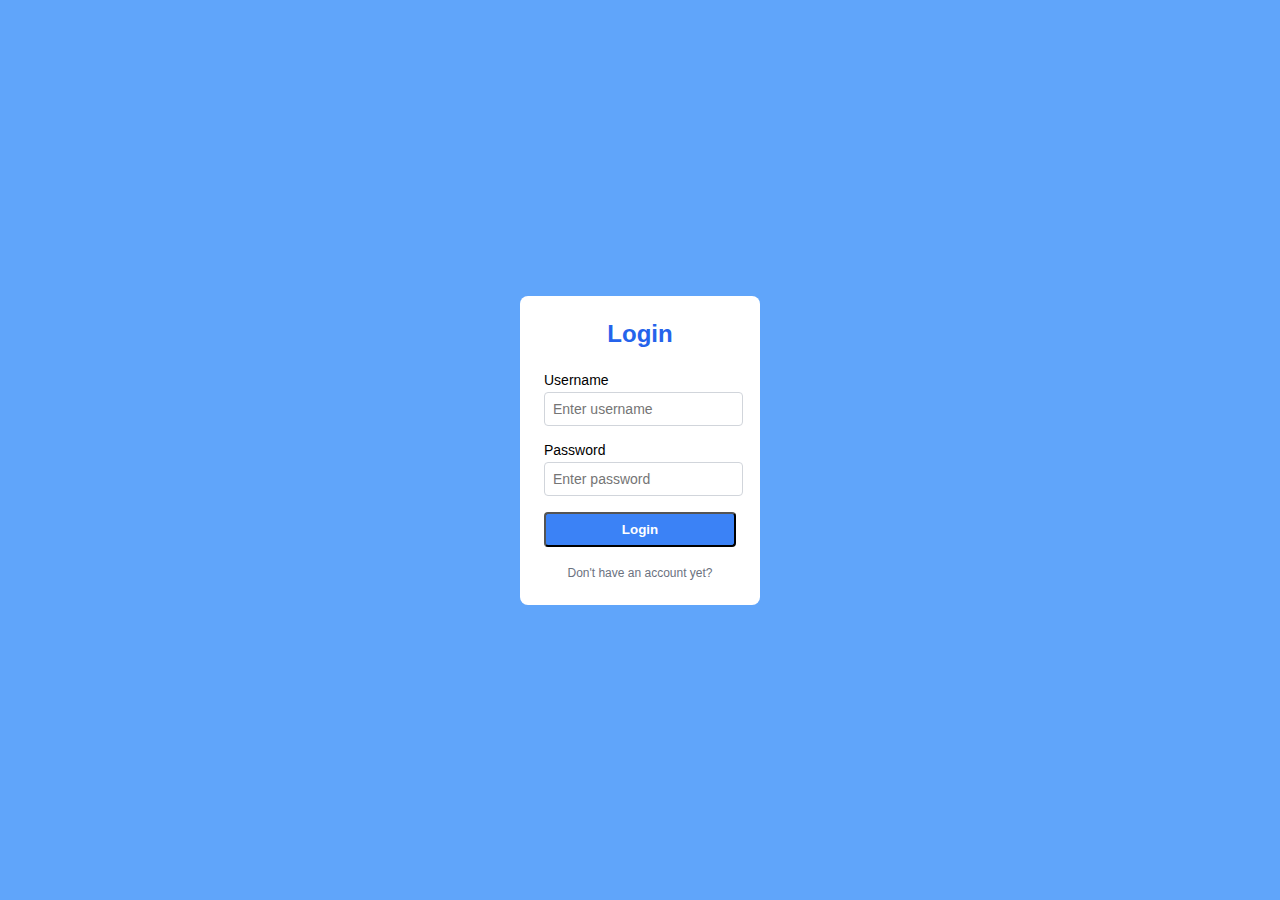
==== home.html @ 614ebc10 "bare backend integration" ====
<!DOCTYPE html>
<html lang="en">
<head>
    <meta charset="UTF-8">
    <meta name="viewport" content="width=device-width, initial-scale=1.0">
    <title>Dashboard - Employee Management System</title>
    <link rel="stylesheet" href="styles.css">
</head>
<body onload="checkAuthentication()">
 
    <nav class="navbar">
        <span class="logo">EMS Dashboard</span>
        <button id="logout-btn">Logout</button>
    </nav>
 
    <div class="container">
        <h1>Employee List</h1>

        <!-- Search Employee Form -->
        <form id="search-employee-form">
          <select name="search-criteria">
            <option value="all">All</option>
            <option value="department">Department</option>
            <option value="age">Age</option>
          </select>
          <input name="search-name" placeholder="Enter search term"/>
          <button type="submit">Search Employee</button>
        </form>

        <button id="fetch-employees">Refresh Employees</button>

        <!-- Add Employee Form -->
        <form id="add-employee-form">
          <input name="name" placeholder="Add Name" required />
          <input name="department" placeholder="Add Department" required />
          <input name="employeeId" placeholder="Add Employee ID" required />
          <input type="number" name="salary" placeholder="Add Salary" required />
          <input type="date" name="dateOfBirth" placeholder="Add Date of Birth" required />
          <button type="submit" id="add-employee-btn">Add Employee</button>
        </form>
 
        <table>
            <thead>
                <tr>
                    <th>ID</th>
                    <th>Name</th>
                    <th>Date of Birth</th>
                    <th>Department</th>
                    <th>Salary</th>
                    <th>Actions</th>
                </tr>
            </thead>
            <tbody id="employee-table">
                <!-- Employees will be loaded here -->
            </tbody>
        </table>
    </div>
 
    <script>
        // Function to edit employee
        function editEmployee(employeeId) {
            const row = document.getElementById(`row-${employeeId}`);
            const cells = row.getElementsByTagName('td');
            
            // Transform cells into input fields for editing
            cells[1].innerHTML = `<input type="text" value="${cells[1].innerText}" id="name-${employeeId}" />`;
            cells[2].innerHTML = `<input type="date" value="${new Date(cells[2].innerText).toISOString().split('T')[0]}" id="dob-${employeeId}" />`;
            cells[3].innerHTML = `<input type="text" value="${cells[3].innerText}" id="department-${employeeId}" />`;
            cells[4].innerHTML = `<input type="number" value="${cells[4].innerText}" id="salary-${employeeId}" />`;
            cells[5].innerHTML = 
                `<button onclick="saveEmployee(${employeeId})">Save</button>
                <button onclick="cancelEdit(${employeeId})">Cancel</button>`;
        }

        // Function to cancel editing
        function cancelEdit(employeeId) {
            fetchEmployees(); // Reload the employee list
        }

        // Function to save edited employee data
        function saveEmployee(employeeId) {
            const name = document.getElementById(`name-${employeeId}`).value;
            const dob = document.getElementById(`dob-${employeeId}`).value;
            const department = document.getElementById(`department-${employeeId}`).value;
            const salary = document.getElementById(`salary-${employeeId}`).value;

            const updatedEmployee = {
                name,
                dateOfBirth: new Date(dob),
                employeeId,
                department,
                salary: Number(salary)
            };

            fetch(`http://localhost:8080/api/v1/employees/update/${employeeId}`, {
                method: "PUT",
                headers: {
                    "Authorization": `Bearer ${localStorage.getItem("token")}`,
                    "Content-Type": "application/json"
                },
                body: JSON.stringify(updatedEmployee)
            })
            .then(response => response.json())
            .then(result => {
                if (result) {
                    alert("Employee updated successfully!");
                    fetchEmployees(); // Refresh employee list
                } else {
                    alert("Error updating employee.");
                }
            })
            .catch(error => {
                console.error("Error:", error);
                alert("Failed to update employee.");
            });
        }

        // Function to delete an employee
        function deleteEmployee(employeeId) {
            if (confirm("Are you sure you want to delete this employee?")) {
                fetch(`http://localhost:8080/api/v1/employees/delete/${employeeId}`, {
                    method: "DELETE",
                    headers: {
                        "Authorization": `Bearer ${localStorage.getItem("token")}`
                    }
                })
                .then(response => {
                    if(response.ok){
                        alert("Employee deleted successfully!");
                        fetchEmployees(); // Refresh employee list
                    } else {
                        alert("Error deleting employee.");
                    }
                })
                .catch(error => {
                    console.error("Error:", error);
                    alert("Failed to delete employee.");
                });
            }
        }

        // Function to add an employee
        function addEmployee(event) {
            event.preventDefault(); // Prevent form from submitting traditionally

            const formData = new FormData(event.target);
            const employeeData = {
                name: formData.get("name"),
                department: formData.get("department"),
                employeeId: formData.get("employeeId"),
                salary: formData.get("salary"),
                dateOfBirth: formData.get("dateOfBirth")
            };

            // Send POST request to server to add employee
            fetch("http://localhost:8080/api/v1/employees/create", {
                method: "POST",
                headers: {
                    "Authorization": `Bearer ${localStorage.getItem("token")}`,
                    "Content-Type": "application/json"
                },
                body: JSON.stringify(employeeData)
            })
            .then(response => response.json())
            .then(result => {
                if (result) {
                    alert("Employee added successfully!");
                    fetchEmployees(); // Refresh employee list after adding a new employee
                } else {
                    alert("Error adding employee.");
                }
            })
            .catch(error => {
                console.error("Error:", error);
                alert("Failed to add employee.");
            });
        }

        // Form submit event listener
        document.getElementById("add-employee-form").addEventListener("submit", addEmployee);

        // Check authentication function
        function checkAuthentication() {
            const token = localStorage.getItem("token");
            if (!token) {
                alert("You must be logged in to access this page.");
                window.location.href = "index.html";
            }
        }

        // Logout button event listener
        document.getElementById("logout-btn").addEventListener("click", function () {
            localStorage.removeItem("token");
            window.location.href = "index.html";
        });

        function fetchEmployees(searchQuery = "", criteria = "") {
            let url = "http://localhost:8080/api/v1/employees";

            // Check if searchQuery is provided and add the corresponding parameter
            if (searchQuery !== "") {
                url += `?name=${encodeURIComponent(searchQuery)}`;
            }

            // If criteria is provided, add it as a parameter
            if (criteria !== "" && criteria !== "all") {
                // Add an "&" if there's already a query parameter, otherwise start with "?"
                if (url.includes("?")) {
                    url += `&groupBy=${encodeURIComponent(criteria)}`;
                } else {
                    url += `?groupBy=${encodeURIComponent(criteria)}`;
                }
            }

            console.log(url); // For debugging, you can check the final URL in the console

            fetch(url, {
                headers: { "Authorization": `Bearer ${localStorage.getItem("token")}` }
            })
            .then(response => response.json())
            .then(employees => {
                const tableBody = document.getElementById("employee-table");
                tableBody.innerHTML = "";
                
                // Loop through employees and display them in the table
                employees.forEach(emp => {
                    tableBody.innerHTML += 
                        `<tr id="row-${emp.employeeId}">
                            <td>${emp.employeeId}</td>
                            <td>${emp.name}</td>
                            <td>${new Date(emp.dateOfBirth).toLocaleDateString()}</td>
                            <td>${emp.department}</td>
                            <td>${emp.salary}</td>
                            <td>
                                <button onclick="editEmployee(${emp.employeeId})">Edit</button>
                                <button onclick="deleteEmployee(${emp.employeeId})">Delete</button>
                            </td>
                        </tr>`;
                });
            })
            .catch(error => {
                console.error("Error fetching employees:", error);
                alert("Failed to fetch employees.");
            });
        }
// Refresh employee data on button click
        document.getElementById("fetch-employees").addEventListener("click", () => fetchEmployees());

        // Search employee functionality
        document.getElementById("search-employee-form").addEventListener("submit", function (event) {
            event.preventDefault();

            const criteria = event.target.querySelector("select[name='search-criteria']").value ?? "";
            const searchName = event.target.querySelector("input[name='search-name']").value ?? "";

            console.log(criteria)
            console.log(searchName)
            fetchEmployees(searchName, criteria); // Fetch employees filtered by search term
        });

        // Initial load of employees
        fetchEmployees();
    </script>
</body>
</html>
---- styles.css ----
/* Global Styles */
* {
    margin: 0;
    padding: 0;
    box-sizing: border-box;
  }
  
  body {
    font-family: Arial, sans-serif;
    background-color: #60a5fa; /* Tailwind bg-blue-400 */
    display: flex;
    justify-content: center;
    align-items: center;
    height: 100vh;
  }
  
  .main-container {
    display: flex;
    justify-content: center;
    align-items: center;
    width: 100%;
    height: 100vh;
  }
  
  .form-container {
    width: 240px;
    padding: 24px;
    background-color: white;
    border-radius: 8px;
  }
  
  .form-title {
    font-size: 24px;
    font-weight: bold;
    color: #2563eb; /* Tailwind text-blue-600 */
    text-align: center;
  }
  
  .form {
    margin-top: 24px;
  }
  
  .form-group {
    margin-top: 16px;
    display: grid;
    gap: 4px;
  }
  
  .label {
    font-size: 14px;
    font-weight: 500;
  }
  
  .input {
    padding: 8px;
    border: 1px solid #d1d5db; /* Tailwind border-slate-300 */
    border-radius: 4px;
    font-size: 14px;
  }
  
  .submit-btn {
    width: 100%;
    padding: 8px;
    background-color: #3b82f6; /* Tailwind bg-blue-500 */
    color: white;
    font-weight: bold;
    border-radius: 4px;
    cursor: pointer;
    margin-top: 16px;
  }
  
  .submit-btn:hover {
    background-color: #2563eb; /* Tailwind hover:bg-blue-600 */
  }
  
  .signup-link {
    text-align: center;
    margin-top: 16px;
  }
  
  .link {
    font-size: 12px;
    color: #6b7280; /* Tailwind text-slate-500 */
    text-decoration: none;
  }
  
  .link:hover {
    text-decoration: underline;
  }
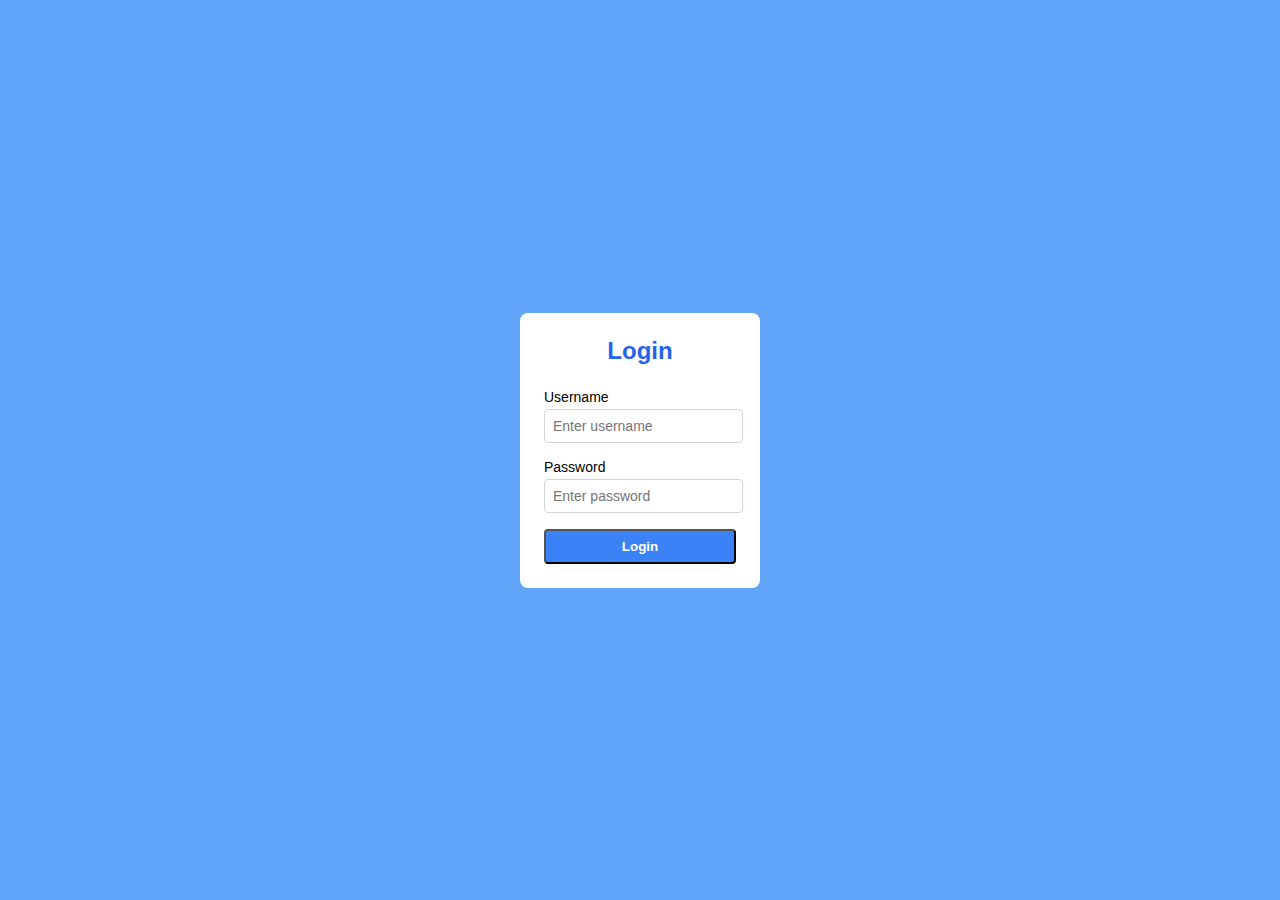
==== commit 192b8c84: "added department page, view, delete, add" ====
--- a/home.html
+++ b/home.html
@@ -4,59 +4,69 @@
     <meta charset="UTF-8">
     <meta name="viewport" content="width=device-width, initial-scale=1.0">
     <title>Dashboard - Employee Management System</title>
-    <link rel="stylesheet" href="styles.css">
+    <link rel="stylesheet" href="home.css">
 </head>
 <body onload="checkAuthentication()">
- 
-    <nav class="navbar">
-        <span class="logo">EMS Dashboard</span>
-        <button id="logout-btn">Logout</button>
-    </nav>
- 
-    <div class="container">
-        <h1>Employee List</h1>
-
-        <!-- Search Employee Form -->
-        <form id="search-employee-form">
-          <select name="search-criteria">
+    <main class="container">
+
+      <section class="header">
+        <h2 class="title">Employee Management System</h2>
+        <button class="logout-btn" id="logout-btn">Log out</button>
+        <a href="/departments.html" class="department-btn" id="department-btn">Departments</a>
+      </section>
+
+      <section class="search-section">
+        <form id="search-employee-form" class="search-form">
+          <select class="search-criteria" name="search-criteria">
             <option value="all">All</option>
             <option value="department">Department</option>
             <option value="age">Age</option>
           </select>
-          <input name="search-name" placeholder="Enter search term"/>
-          <button type="submit">Search Employee</button>
+          <input name="search-name" class="search-input" placeholder="Search by name..." />
+          <button type="submit" class="search-submit-btn">Submit</button>
+          <button type="submit" class="search-submit-btn" id="fetch-employees">Refresh</button>
         </form>
-
-        <button id="fetch-employees">Refresh Employees</button>
-
-        <!-- Add Employee Form -->
-        <form id="add-employee-form">
-          <input name="name" placeholder="Add Name" required />
-          <input name="department" placeholder="Add Department" required />
-          <input name="employeeId" placeholder="Add Employee ID" required />
-          <input type="number" name="salary" placeholder="Add Salary" required />
-          <input type="date" name="dateOfBirth" placeholder="Add Date of Birth" required />
-          <button type="submit" id="add-employee-btn">Add Employee</button>
+      </section>
+
+      <section class="add-employee-section">
+        <form id="add-employee-form" class="add-employee-form">
+          <input class="input" name="name" placeholder="Add Name" required />
+          <input class="input" name="department" placeholder="Add Department" required />
+          <input class="input" name="employeeId" type="number" placeholder="Add Employee ID" required />
+          <input class="input" type="number" name="salary" placeholder="Add Salary" required />
+          <input class="input" type="date" name="dateOfBirth" placeholder="Add Date of Birth" required />
+          <button class="submit-btn" type="submit" id="add-employee-btn">Add Employee</button>
         </form>
- 
-        <table>
-            <thead>
-                <tr>
-                    <th>ID</th>
-                    <th>Name</th>
-                    <th>Date of Birth</th>
-                    <th>Department</th>
-                    <th>Salary</th>
-                    <th>Actions</th>
-                </tr>
-            </thead>
-            <tbody id="employee-table">
-                <!-- Employees will be loaded here -->
-            </tbody>
+      </section>
+
+      <section class="stats-section">
+        <h3 class="stats" id="avg-salary"></h3>
+        <h3 class="stats" id="avg-age"></h3>
+      </section>
+
+      <section class="table-section">
+        <table class="employee-table">
+          <thead>
+            <tr>
+              <th>ID</th>
+              <th>Name</th>
+              <th>Date of Birth</th>
+              <th>Department</th>
+              <th>Salary</th>
+              <th></th>
+            </tr>
+          </thead>
+          <tbody id="employee-table">
+            <!-- Employee rows will go here -->
+          </tbody>
         </table>
-    </div>
+      </section>
+
+    </main>
  
     <script>
+        let apiURLs = {};
+
         // Function to edit employee
         function editEmployee(employeeId) {
             const row = document.getElementById(`row-${employeeId}`);
@@ -165,6 +175,8 @@
             .then(result => {
                 if (result) {
                     alert("Employee added successfully!");
+                    const form = document.getElementById("add-employee-form");
+                    form.reset();
                     fetchEmployees(); // Refresh employee list after adding a new employee
                 } else {
                     alert("Error adding employee.");
@@ -195,55 +207,97 @@
         });
 
         function fetchEmployees(searchQuery = "", criteria = "") {
-            let url = "http://localhost:8080/api/v1/employees";
-
-            // Check if searchQuery is provided and add the corresponding parameter
-            if (searchQuery !== "") {
-                url += `?name=${encodeURIComponent(searchQuery)}`;
+            if (!apiURLs || !apiURLs.getEmployees) {
+                console.error("Error: API URLs are not available. Please fetch the config first.");
+                alert("API URLs are not available. Please try again later.");
+                return; // Exit the function early if API URLs are not available
             }
 
-            // If criteria is provided, add it as a parameter
-            if (criteria !== "" && criteria !== "all") {
-                // Add an "&" if there's already a query parameter, otherwise start with "?"
-                if (url.includes("?")) {
-                    url += `&groupBy=${encodeURIComponent(criteria)}`;
-                } else {
-                    url += `?groupBy=${encodeURIComponent(criteria)}`;
-                }
-            }
-
-            console.log(url); // For debugging, you can check the final URL in the console
-
-            fetch(url, {
-                headers: { "Authorization": `Bearer ${localStorage.getItem("token")}` }
-            })
-            .then(response => response.json())
-            .then(employees => {
-                const tableBody = document.getElementById("employee-table");
-                tableBody.innerHTML = "";
-                
-                // Loop through employees and display them in the table
-                employees.forEach(emp => {
-                    tableBody.innerHTML += 
-                        `<tr id="row-${emp.employeeId}">
-                            <td>${emp.employeeId}</td>
-                            <td>${emp.name}</td>
-                            <td>${new Date(emp.dateOfBirth).toLocaleDateString()}</td>
-                            <td>${emp.department}</td>
-                            <td>${emp.salary}</td>
-                            <td>
-                                <button onclick="editEmployee(${emp.employeeId})">Edit</button>
-                                <button onclick="deleteEmployee(${emp.employeeId})">Delete</button>
-                            </td>
-                        </tr>`;
-                });
-            })
-            .catch(error => {
-                console.error("Error fetching employees:", error);
-                alert("Failed to fetch employees.");
-            });
-        }
-// Refresh employee data on button click
+            let url = apiURLs.getEmployees;
+            console.log(url)
+
+              // Check if searchQuery is provided and add the corresponding parameter
+              if (searchQuery !== "") {
+                  url += `?name=${encodeURIComponent(searchQuery)}`;
+              }
+
+              // If criteria is provided, add it as a parameter
+              if (criteria !== "" && criteria !== "all") {
+                  // Add an "&" if there's already a query parameter, otherwise start with "?"
+                  if (url.includes("?")) {
+                      url += `&groupBy=${encodeURIComponent(criteria)}`;
+                  } else {
+                      url += `?groupBy=${encodeURIComponent(criteria)}`;
+                  }
+              }
+
+              fetch(url, {
+                  headers: { "Authorization": `Bearer ${localStorage.getItem("token")}` }
+              })
+              .then(response => response.json())
+              .then(data => {
+                  const tableBody = document.getElementById("employee-table");
+                  tableBody.innerHTML = "";
+
+                  console.log(data);
+                const employees = data.content;
+                  console.log(employees)
+                  
+                  // Variables to compute the average salary and average age
+                  let avg_salary = 0;
+                  let avg_age = 0;
+                  let employeeCount = employees.length;
+
+                  // Loop through employees and display them in the table
+                  employees.forEach(emp => {
+                      avg_salary += emp.salary;
+
+                      // Calculate the employee's age based on dateOfBirth
+                      const birthDate = new Date(emp.dateOfBirth);
+                      const age = new Date().getFullYear() - birthDate.getFullYear();
+                      avg_age += age;
+
+                      // Add employee data to the table
+                      tableBody.innerHTML += 
+                          `<tr id="row-${emp.employeeId}">
+                              <td>${emp.employeeId}</td>
+                              <td>${emp.name}</td>
+                              <td>${birthDate.toLocaleDateString()}</td>
+                              <td>${emp.department.name}</td>
+                              <td>$${emp.salary?.toLocaleString()}</td>
+                              <td>
+                                  <button onclick="editEmployee(${emp.employeeId})">Edit</button>
+                                  <button onclick="deleteEmployee(${emp.employeeId})">Delete</button>
+                              </td>
+                          </tr>`;
+                  });
+
+                  // Compute averages
+                  if (employeeCount > 0) {
+                      avg_salary = avg_salary / employeeCount;
+                      avg_age = avg_age / employeeCount;
+                  }
+
+                  // Display average salary and age
+                  const avgSalaryElement = document.getElementById("avg-salary");
+                  const avgAgeElement = document.getElementById("avg-age");
+
+                  if (avgSalaryElement) {
+                      avgSalaryElement.innerText = `Average Salary: $${parseFloat(avg_salary.toFixed(2)).toLocaleString()}`;
+                  }
+
+                  if (avgAgeElement) {
+                      avgAgeElement.innerText = `Average Age: ${Math.round(avg_age)}`;
+                  }
+
+              })
+              .catch(error => {
+                  console.error("Error fetching employees:", error);
+                  alert("Failed to fetch employees.");
+              });
+          }
+
+        // Refresh employee data on button click
         document.getElementById("fetch-employees").addEventListener("click", () => fetchEmployees());
 
         // Search employee functionality
@@ -258,8 +312,35 @@
             fetchEmployees(searchName, criteria); // Fetch employees filtered by search term
         });
 
-        // Initial load of employees
-        fetchEmployees();
+        
+
+        // ********************************** APIs
+        async function fetchAPIs() {
+            try {
+                // Fetch the data from the API
+                const res = await fetch("http://localhost:8080/api/config");
+
+                // Ensure the response is successful
+                if (!res.ok) {
+                    throw new Error(`HTTP error! status: ${res.status}`);
+                }
+
+                // Parse the JSON response
+                const result = await res.json();
+
+                // Log the result
+                console.log(result.data);
+
+                apiURLs = result.data;
+
+                fetchEmployees();
+            } catch (e) {
+                console.error("Error fetching API:", e);
+            }
+        }
+
+
+        fetchAPIs();
     </script>
 </body>
 </html>
--- a/home.css
+++ b/home.css
@@ -0,0 +1,201 @@
+* {
+  margin: 0;
+  padding: 0;
+  box-sizing: border-box;
+}
+
+body {
+  font-family: Arial, sans-serif;
+  background-color: #f9f1f1;
+  padding: 20px;
+}
+
+.container {
+  max-width: 1200px;
+  margin: 0 auto;
+  padding: 20px;
+}
+
+.header {
+  display: flex;
+  justify-content: center;
+  align-items: center;
+  gap: 10px;
+  margin-bottom: 20px;
+}
+
+.title {
+  font-size: 24px;
+  color: #007BFF;
+}
+
+.logout-btn {
+  padding: 10px 15px;
+  background-color: #fff;
+  border: 1px solid #007BFF;
+  font-size: 14px;
+  cursor: pointer;
+}
+
+.search-section, .add-employee-section, .stats-section, .table-section {
+  margin-bottom: 20px;
+}
+
+.search-form {
+  display: flex;
+  gap: 10px;
+  justify-content: center;
+  align-items: center;
+}
+
+.search-criteria, .search-input {
+  padding: 10px;
+  border: 1px solid #ccc;
+  border-radius: 5px;
+}
+
+.search-submit-btn {
+  padding: 10px 20px;
+  background-color: #007BFF;
+  color: white;
+  border: none;
+  border-radius: 5px;
+  cursor: pointer;
+}
+
+.add-employee-form {
+  display: flex;
+  flex-wrap: wrap;
+  gap: 10px;
+  justify-content: center;
+}
+
+.input {
+  padding: 10px;
+  min-width: 200px;
+  border: 1px solid #ccc;
+  border-radius: 5px;
+}
+
+.submit-btn {
+  padding: 10px 20px;
+  background-color: #007BFF;
+  color: white;
+  border: none;
+  border-radius: 5px;
+  cursor: pointer;
+}
+
+.stats {
+  font-size: 16px;
+  color: #007BFF;
+}
+
+.employee-table {
+  width: 100%;
+  border-collapse: collapse;
+  background-color: #fff;
+}
+
+.employee-table th, .employee-table td {
+  padding: 12px;
+  border: 1px solid #ddd;
+  text-align: left;
+}
+
+.employee-table th {
+  background-color: #007BFF;
+  color: white;
+}
+
+.employee-table td {
+  background-color: #f9f9f9;
+}
+
+.employee-table tbody tr:hover {
+  background-color: #f1f1f1;
+}
+
+button {
+  cursor: pointer;
+}
+
+/* button:hover {
+  opacity: 0.9;
+} */
+
+.stats-section {
+  display: flex;
+  justify-content: space-between;
+  gap: 20px;
+  background-color: #fff;
+  padding: 20px;
+  border-radius: 10px;
+  box-shadow: 0 4px 8px rgba(0, 0, 0, 0.1);
+  margin-bottom: 20px;
+}
+
+.stats {
+  font-size: 18px;
+  font-weight: bold;
+  color: #333;
+  text-align: center;
+  padding: 10px 20px;
+  border-radius: 8px;
+  background-color: #e3f2fd; /* Light blue background */
+  box-shadow: 0 2px 4px rgba(0, 0, 0, 0.1);
+  width: 100%;
+}
+
+.stats:nth-child(1) {
+  background-color: #c8e6c9; /* Greenish background for avg salary */
+}
+
+.stats:nth-child(2) {
+  background-color: #ffe0b2; /* Orangeish background for avg age */
+}
+
+.stats:hover {
+  transform: scale(1.05);
+  transition: all 0.3s ease;
+}
+
+.stats-title {
+  font-size: 16px;
+  color: #007BFF;
+  margin-bottom: 5px;
+}
+
+.employee-table td button {
+  padding: 8px 15px;
+  border-radius: 5px;
+  font-size: 14px;
+  font-weight: bold;
+  border: none;
+  cursor: pointer;
+  margin: 5px;
+  transition: all 0.3s ease;
+}
+
+.employee-table td button.edit-btn {
+  background-color: #4caf50; /* Green background for edit */
+  color: white;
+}
+
+.employee-table td button.delete-btn {
+  background-color: #f44336; /* Red background for delete */
+  color: white;
+}
+
+.employee-table td button:hover {
+  /* transform: scale(1.05); */
+  box-shadow: 0 4px 6px rgba(0, 0, 0, 0.1);
+}
+
+.employee-table td button.edit-btn:hover {
+  background-color: #45a049; /* Darker green for hover */
+}
+
+.employee-table td button.delete-btn:hover {
+  background-color: #e53935; /* Darker red for hover */
+}
